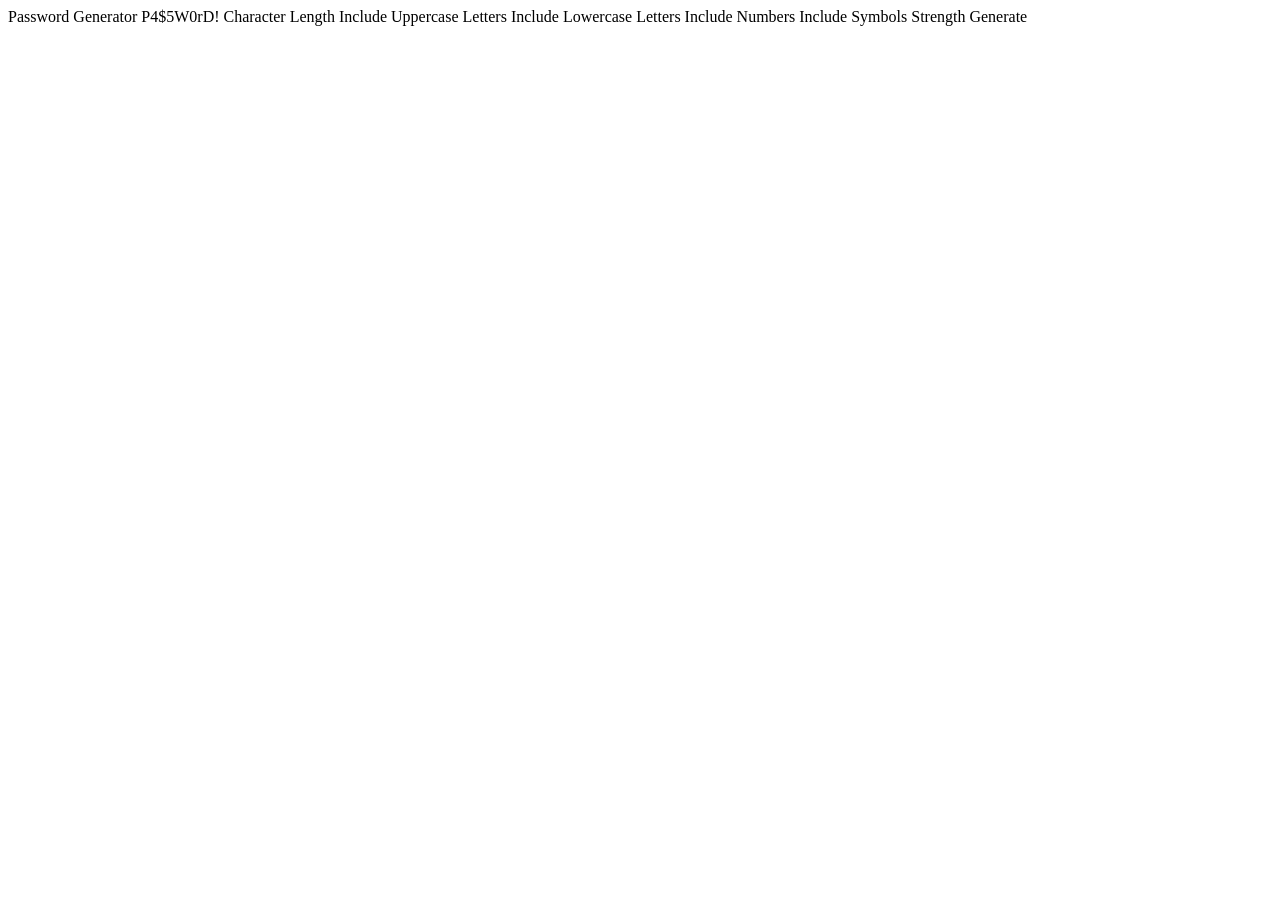
==== starter-code/index.html @ a73da254 "initialize repo" ====
<!DOCTYPE html>
<html lang="en">
<head>
  <meta charset="UTF-8">
  <meta name="viewport" content="width=device-width, initial-scale=1.0">

  <link rel="icon" type="image/png" sizes="32x32" href="./assets/images/favicon-32x32.png">
  
  <title>Frontend Mentor | Password generator app</title>
</head>
<body>

  Password Generator

  P4$5W0rD!

  Character Length

  Include Uppercase Letters
  Include Lowercase Letters
  Include Numbers
  Include Symbols

  Strength

  Generate

</body>
</html>
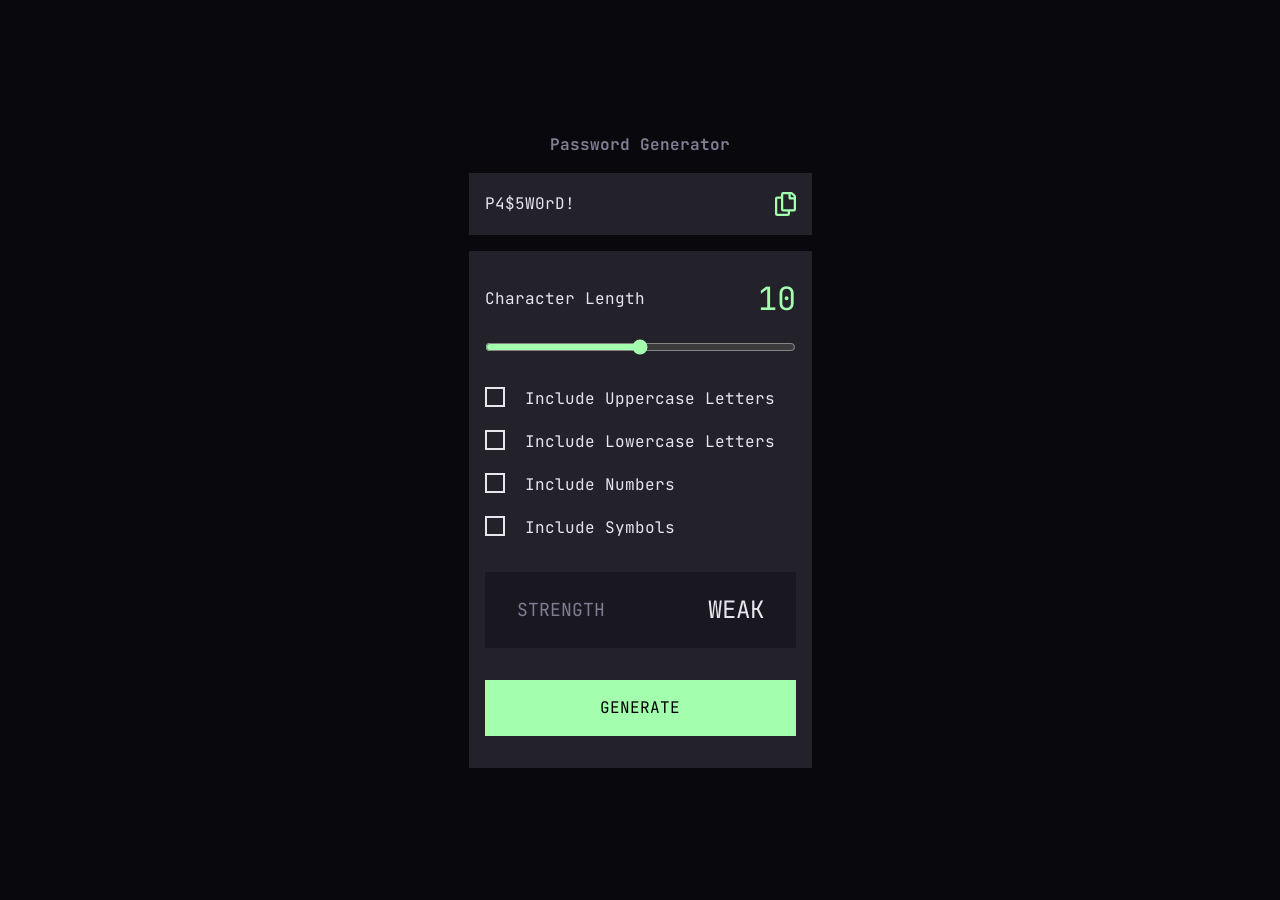
==== commit aab23cb2: "added range count" ====
--- a/starter-code/index.html
+++ b/starter-code/index.html
@@ -1,29 +1,73 @@
 <!DOCTYPE html>
 <html lang="en">
-<head>
-  <meta charset="UTF-8">
-  <meta name="viewport" content="width=device-width, initial-scale=1.0">
+  <head>
+    <meta charset="UTF-8" />
+    <meta name="viewport" content="width=device-width, initial-scale=1.0" />
 
-  <link rel="icon" type="image/png" sizes="32x32" href="./assets/images/favicon-32x32.png">
-  
-  <title>Frontend Mentor | Password generator app</title>
-</head>
-<body>
+    <link
+      rel="icon"
+      type="image/png"
+      sizes="32x32"
+      href="./assets/images/favicon-32x32.png" />
+    <link rel="stylesheet" href="./styles/reset.css" />
+    <link rel="stylesheet" href="./styles/main.css" />
+    <script src="./main.js" defer></script>
+    <title>Frontend Mentor | Password generator app</title>
+  </head>
+  <body class="flow wrapper">
+    <h1>Password Generator</h1>
 
-  Password Generator
-
-  P4$5W0rD!
-
-  Character Length
-
-  Include Uppercase Letters
-  Include Lowercase Letters
-  Include Numbers
-  Include Symbols
-
-  Strength
-
-  Generate
-
-</body>
+    <div class="wrapper password">
+      <p class="generated-pw">P4$5W0rD!</p>
+      <button type="button" aria-describedby="copy-btn" class="copy-btn">
+        <span id="copy-btn" class="sr-only"> Click to copy to clipboard </span>
+      </button>
+    </div>
+    <form class="wrapper">
+      <div class="char-length">
+        <p>Character Length</p>
+        <p class="char-length__number">10</p>
+      </div>
+      <input
+        type="range"
+        id="char-length"
+        name="char-length"
+        min="0"
+        max="20" />
+      <ul class="flow">
+        <li>
+          <input type="checkbox" id="pw__uppercase" name="pw__criteria" />
+          <label for="pw__uppercase"> Include Uppercase Letters </label>
+        </li>
+        <li>
+          <input type="checkbox" id="pw__lowercase" name="pw__criteria" />
+          <label for="pw__lowercase"> Include Lowercase Letters </label>
+        </li>
+        <li>
+          <input type="checkbox" id="pw__numbers" name="pw__criteria" />
+          <label for="pw__numbers"> Include Numbers </label>
+        </li>
+        <li>
+          <input type="checkbox" id="pw__symbols" name="pw__criteria" />
+          <label for="pw__symbols"> Include Symbols </label>
+        </li>
+      </ul>
+      <div class="wrapper pw__strength-container">
+        <p>Strength</p>
+        <div class="">
+          <!-- change div above to template -->
+          <p class="pw__strength">WEAK</p>
+          <div class="pw__strength-meter" aria-hidden="true">
+            <div class="strength-1"></div>
+            <div class="strength-2"></div>
+            <div class="strength-3"></div>
+            <div class="strength-4"></div>
+          </div>
+        </div>
+      </div>
+      <button type="submit" class="generate-btn">
+        Generate <span class="arrow"></span>
+      </button>
+    </form>
+  </body>
 </html>
--- a/starter-code/styles/main.css
+++ b/starter-code/styles/main.css
@@ -0,0 +1,181 @@
+:root {
+  /* colors */
+  --background: hsl(255, 22%, 4%);
+  --dark-grey: hsl(248, 10%, 15%);
+  --grey: hsl(251, 9%, 53%);
+  --almost-white: hsl(252, 11%, 91%);
+  --very-dark-grey: hsl(248, 15%, 11%);
+  --neon: hsl(127, 100%, 82%);
+  --red: hsl(0, 91%, 63%);
+  --orange: hsl(13, 95%, 66%);
+  --yellow: hsl(42, 91%, 68%);
+
+  /* typography */
+  --fs-l: 1.5rem;
+  --fs-m: 1.125rem;
+  --fs-reg: 1rem;
+
+  --fw-reg: 700;
+
+  --ff-base: "JetBrains Mono Bold";
+}
+
+@font-face {
+  font-family: "JetBrains Mono Bold"; /*why cant i refer var(--ff-vase)*/
+  src: url(../assets/fonts/JetBrainsMono-VariableFont_wght.ttf);
+  font-weight: var(--fw-reg);
+}
+
+body {
+  background-color: var(--background);
+  font-family: var(--ff-base);
+  color: var(--almost-white);
+  display: grid;
+  align-content: center;
+}
+
+body > * + * {
+  width: 100%;
+  background-color: var(--dark-grey);
+  max-width: 21.4375rem;
+}
+
+h1 {
+  text-align: center;
+  font-size: var(--fs-body);
+  color: var(--grey);
+}
+
+.password {
+  display: flex;
+  justify-content: space-between;
+  padding-block: 1.1875rem;
+}
+
+.generated-pw {
+}
+
+.copy-btn {
+  background-color: transparent;
+  background-image: url(../assets/images/icon-copy.svg);
+  background-position: center;
+  background-repeat: no-repeat;
+  width: 21px;
+  height: 24px;
+}
+
+.char-length {
+  display: flex;
+  align-items: center;
+  justify-content: space-between;
+}
+
+.char-length__number {
+  color: var(--neon);
+  font-size: var(--fs-l);
+}
+
+form {
+  display: flex;
+  flex-direction: column;
+  padding-block: 1.5rem 2rem;
+}
+
+input {
+  accent-color: var(--neon);
+  cursor: pointer;
+}
+
+input[type="range"] {
+  background: var(--very-dark-grey);
+  margin-top: 1rem;
+}
+
+form ul {
+  margin-top: 2rem;
+  --margin-top: 1.1875rem;
+}
+
+form li {
+  font-size: var(--ff-base);
+  display: grid;
+  grid-template-columns: 1em auto;
+  gap: 1.5em;
+}
+
+input[name="pw__criteria"] {
+  appearance: none;
+  --webkit-appearance: none;
+  background-color: transparent;
+  width: 1.25rem;
+  height: 1.25rem;
+  border: 2px solid var(--almost-white);
+}
+
+input[name="pw__criteria"]:checked {
+  box-shadow: inset 2em 2em var(--neon);
+  content: url("../assets/images/icon-check.svg");
+  padding: 25% 15%;
+  border: none;
+}
+
+.pw__strength-container {
+  background-color: var(--very-dark-grey);
+  display: flex;
+  justify-content: space-between;
+  align-items: center;
+  width: 100%;
+  text-transform: uppercase;
+  --wrapper-padding-inline: 2rem;
+  padding-block: 1.25rem;
+  margin-block: 2rem;
+}
+
+.pw__strength-container > p {
+  font-size: var(--fs-reg);
+  color: var(--grey);
+}
+
+.pw__strength {
+  font-size: var(--fs-m);
+}
+
+.generate-btn {
+  background-color: var(--neon);
+  text-transform: uppercase;
+  padding-block: 1rem;
+  padding-inline: 1rem;
+}
+
+.generate-btn:hover {
+  color: var(--neon);
+  outline: 2px solid var(--neon);
+  background-color: transparent;
+}
+
+@media (min-width: 33.75rem) {
+  :root {
+    --fs-l: 2rem;
+    --fs-m: 1.5rem;
+    --fs-reg: 1.125rem;
+  }
+}
+
+.wrapper {
+  margin-inline: auto;
+  padding-inline: var(--wrapper-padding-inline, 1rem);
+}
+
+.flow > * + * {
+  margin-top: var(--margin-top, 1rem);
+}
+
+.sr-only:not(:focus):not(:active) {
+  clip: rect(0 0 0 0);
+  clip-path: inset(50%);
+  height: 1px;
+  overflow: hidden;
+  position: absolute;
+  white-space: nowrap;
+  width: 1px;
+}
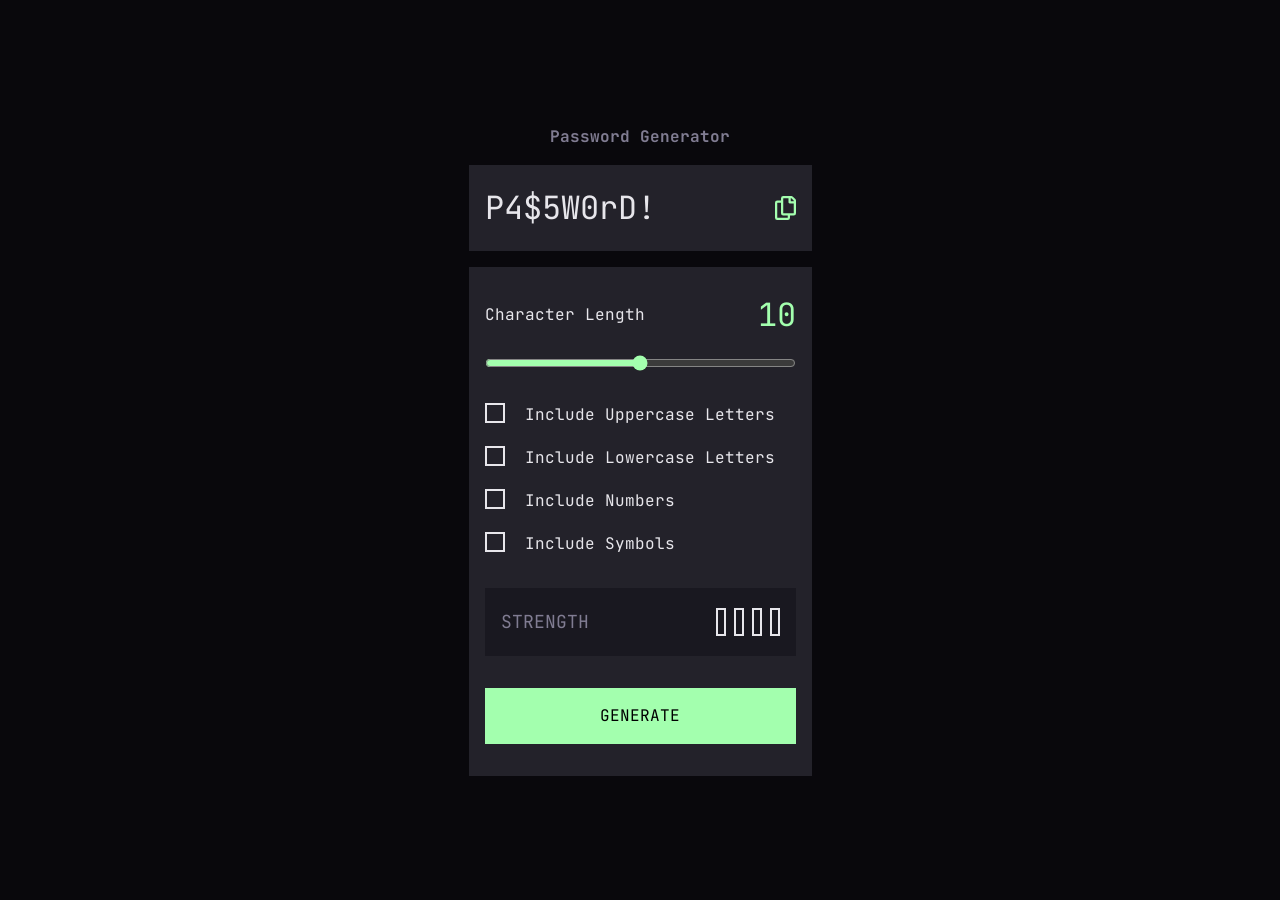
==== commit 77b51a4b: "added copy mechanism to button" ====
--- a/starter-code/index.html
+++ b/starter-code/index.html
@@ -19,9 +19,14 @@
 
     <div class="wrapper password">
       <p class="generated-pw">P4$5W0rD!</p>
-      <button type="button" aria-describedby="copy-btn" class="copy-btn">
-        <span id="copy-btn" class="sr-only"> Click to copy to clipboard </span>
-      </button>
+      <div>
+        <p class="pw__is-copied"></p>
+        <button type="button" aria-describedby="copy-btn" class="copy-btn">
+          <span id="copy-btn" class="sr-only">
+            Click to copy to clipboard
+          </span>
+        </button>
+      </div>
     </div>
     <form class="wrapper">
       <div class="char-length">
@@ -33,35 +38,53 @@
         id="char-length"
         name="char-length"
         min="0"
-        max="20" />
+        max="20"
+        autocomplete="off" />
+
       <ul class="flow">
         <li>
-          <input type="checkbox" id="pw__uppercase" name="pw__criteria" />
+          <input
+            type="checkbox"
+            id="pw__uppercase"
+            name="pw__criteria"
+            autocomplete="off" />
           <label for="pw__uppercase"> Include Uppercase Letters </label>
         </li>
         <li>
-          <input type="checkbox" id="pw__lowercase" name="pw__criteria" />
+          <input
+            type="checkbox"
+            id="pw__lowercase"
+            name="pw__criteria"
+            autocomplete="off" />
           <label for="pw__lowercase"> Include Lowercase Letters </label>
         </li>
         <li>
-          <input type="checkbox" id="pw__numbers" name="pw__criteria" />
+          <input
+            type="checkbox"
+            id="pw__numbers"
+            name="pw__criteria"
+            autocomplete="off" />
           <label for="pw__numbers"> Include Numbers </label>
         </li>
         <li>
-          <input type="checkbox" id="pw__symbols" name="pw__criteria" />
+          <input
+            type="checkbox"
+            id="pw__symbols"
+            name="pw__criteria"
+            autocomplete="off" />
           <label for="pw__symbols"> Include Symbols </label>
         </li>
       </ul>
       <div class="wrapper pw__strength-container">
         <p>Strength</p>
-        <div class="">
+        <div class="pw__strength">
           <!-- change div above to template -->
-          <p class="pw__strength">WEAK</p>
+          <p class="pw__strength-lvl"></p>
           <div class="pw__strength-meter" aria-hidden="true">
-            <div class="strength-1"></div>
-            <div class="strength-2"></div>
-            <div class="strength-3"></div>
-            <div class="strength-4"></div>
+            <div class="str-1 str-2 str-3 str-4"></div>
+            <div class="str-2 str-3 str-4"></div>
+            <div class="str-3 str-4"></div>
+            <div class="str-4"></div>
           </div>
         </div>
       </div>
--- a/starter-code/styles/main.css
+++ b/starter-code/styles/main.css
@@ -52,7 +52,15 @@
   padding-block: 1.1875rem;
 }
 
+.password > div {
+  color: var(--neon);
+  display: flex;
+  align-items: center;
+  gap: 1rem;
+}
+
 .generated-pw {
+  font-size: var(--fs-l);
 }
 
 .copy-btn {
@@ -60,8 +68,9 @@
   background-image: url(../assets/images/icon-copy.svg);
   background-position: center;
   background-repeat: no-repeat;
-  width: 21px;
-  height: 24px;
+  width: 1.3125rem;
+  height: 1.5rem;
+  cursor: pointer;
 }
 
 .char-length {
@@ -126,7 +135,7 @@
   align-items: center;
   width: 100%;
   text-transform: uppercase;
-  --wrapper-padding-inline: 2rem;
+  --wrapper-padding-inline: 1rem;
   padding-block: 1.25rem;
   margin-block: 2rem;
 }
@@ -136,8 +145,59 @@
   color: var(--grey);
 }
 
-.pw__strength {
+.pw__strength-container > div {
+  display: flex;
+  gap: 1rem;
+}
+
+.pw__strength-lvl {
   font-size: var(--fs-m);
+}
+
+.pw__strength-lvl {
+}
+
+.pw__strength-meter {
+  display: flex;
+  gap: 0.5rem;
+}
+
+.pw__strength-meter > * {
+  border: var(--almost-white) 2px solid;
+  width: 0.625rem;
+  height: 1.75rem;
+}
+
+.pw__strength-meter.too-weak {
+  --str-clr-tw: var(--red);
+}
+
+.pw__strength-meter.weak {
+  --str-clr-w: var(--orange);
+}
+
+.pw__strength-meter.medium {
+  --str-clr-m: var(--yellow);
+}
+
+.pw__strength-meter.strong {
+  --str-clr-s: var(--neon);
+}
+
+.str-1 {
+  background-color: var(--str-clr-tw);
+}
+
+.str-2 {
+  background-color: var(--str-clr-w);
+}
+
+.str-3 {
+  background-color: var(--str-clr-m);
+}
+
+.str-4 {
+  background-color: var(--str-clr-s);
 }
 
 .generate-btn {
